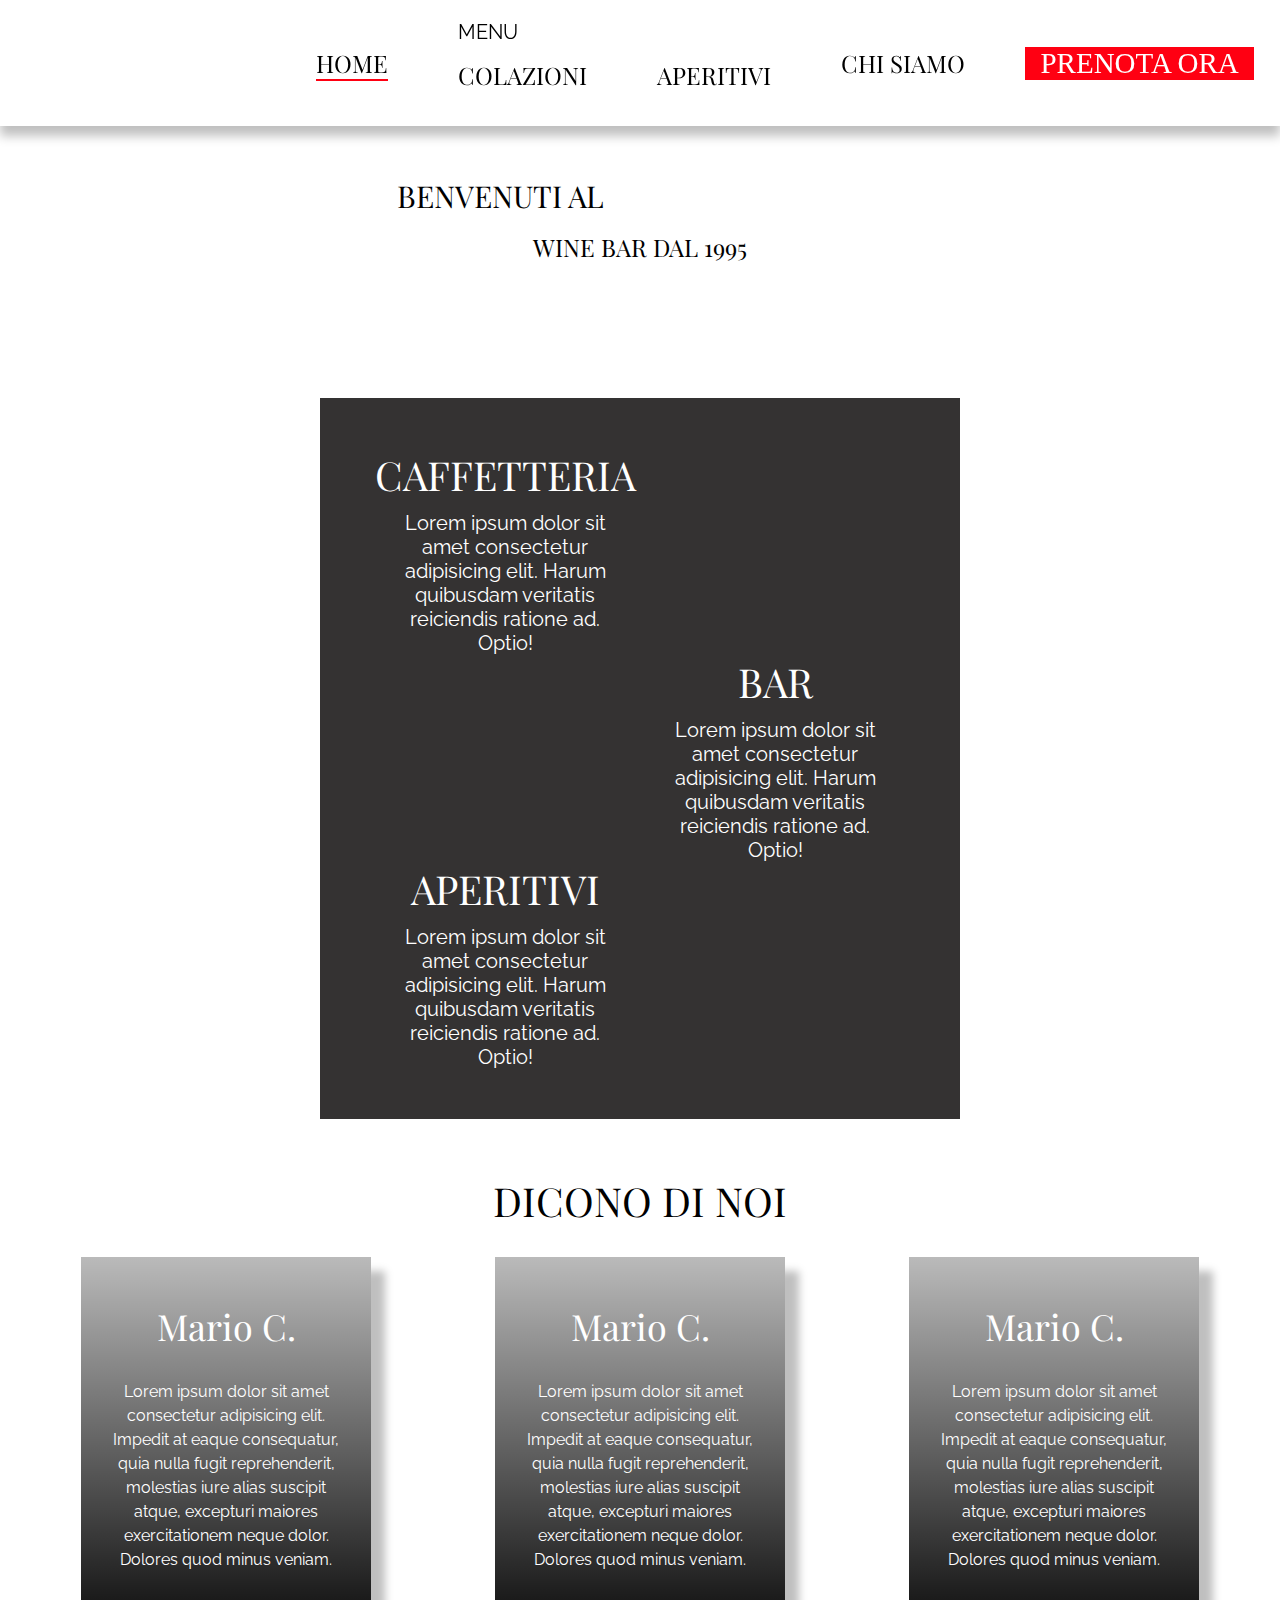
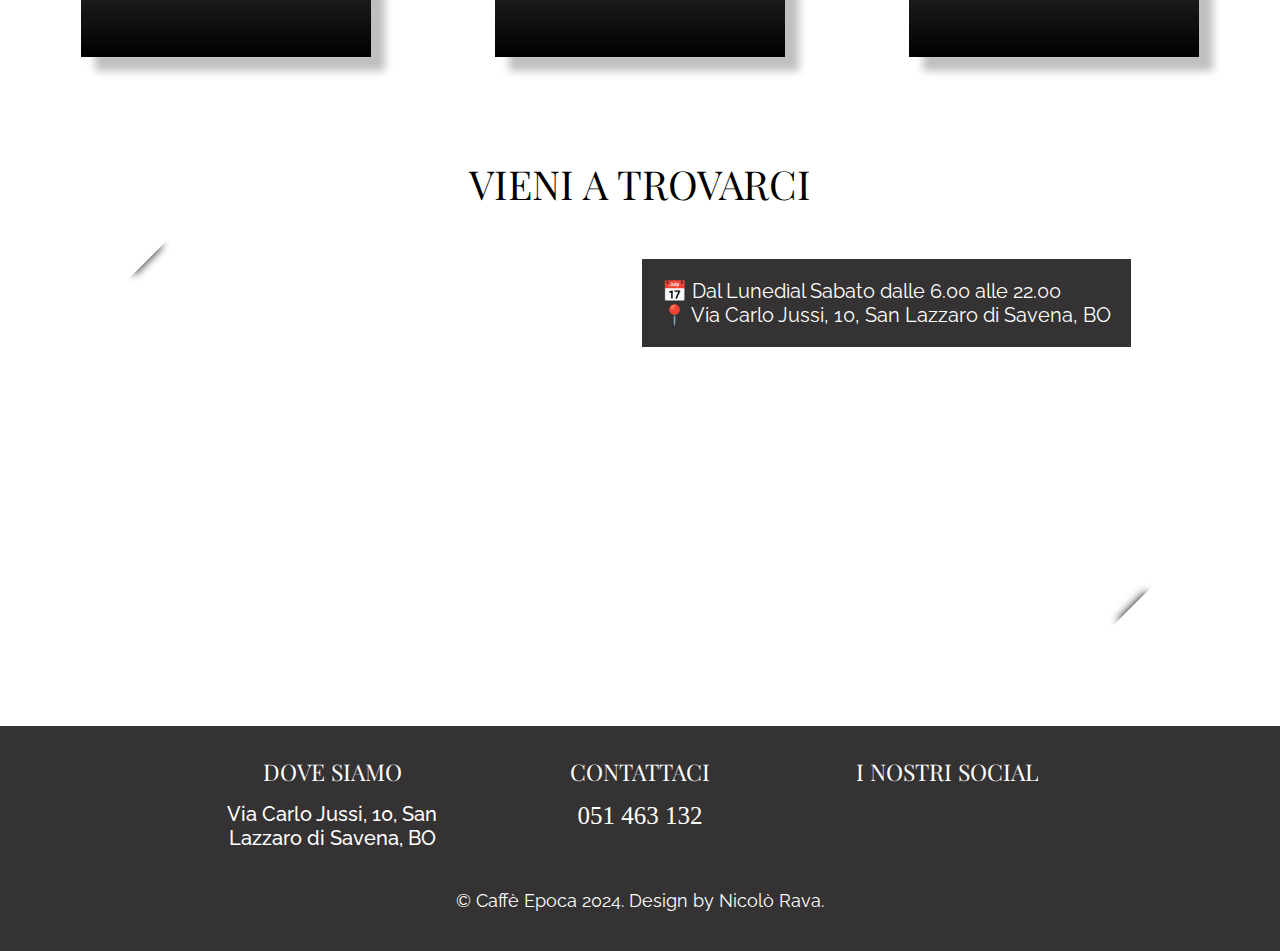
==== index.html @ f006bfeb "index.html" ====
<!DOCTYPE html>
<html lang="it">

<head>

    <!-- SET UP -->
    
    <meta charset="UTF-8">
    <meta name="viewport" content="width=device-width, initial-scale=1.0">


    <!-- TITLE -->

    <title>Home</title>


    <!-- LINK -->

    <link rel="stylesheet" href="style.css">

    <!-- GOOGLE FONT -->

    <link rel="preconnect" href="https://fonts.googleapis.com">
<link rel="preconnect" href="https://fonts.gstatic.com" crossorigin>
<link href="https://fonts.googleapis.com/css2?family=Playfair+Display:ital,wght@0,400..900;1,400..900&family=Raleway:ital,wght@0,100..900;1,100..900&display=swap" rel="stylesheet">

</head>

<body>

    <header>

        <nav class="desktop-nav">

            <img src="img/caffe-epoca-logo.svg" alt="" class="logo">

            <ul>
                <li class="attiva"><a href="home.html" aria-current="page">HOME</a></li>
                <li class="tendina-button"><p class="tendina-button-text">MENU</p>
                    <ul class="tendina">
                        <li><a href="colazioni.html">COLAZIONI</a></li>
                        <li><a href="aperitivi.html">APERITIVI</a></li>
                    </ul>
                </li>
                <li><a href="chisiamo.html">CHI SIAMO</a></li>
            </ul>
            
            
            <a href="tel:0516251024" class="cta-nav">Prenota Ora</a>

        </nav>

        <nav class="mobile-nav" id="mobile-nav">

            <ul class="mobile-nav-list">
                
                <img src="img/caffe-epoca-logo.svg" alt="" class="logo">

                <li class="attiva"><a href="home.html" aria-current="page">HOME</a></li>

                <li class="tendina-button"><p class="tendina-button-text">MENU</p>
                    <ul class="tendina">
                        <li><a href="colazioni.html">COLAZIONI</a></li>
                        <li><a href="aperitivi.html">APERITIVI</a></li>
                    </ul>
                </li>

                <li><a href="chisiamo.html">CHI SIAMO</a></li>

                <a href="tel:051463132" class="cta-nav">Prenota Ora</a>
            
            </ul>
            
        </nav>

        <button class="mobile-nav-toggle" aria-controls="mobile-nav" aria-expanded="false">

            <div class="iconrow icon-row-a"></div>
            <div class="iconrow icon-row-b"></div>
            <div class="iconrow icon-row-c"></div>
        
            <span class="visually-hidden">Menu</span>

        </button>
    
    </header>

    <main>


        <!-- HERO -->

        <section class="hero-home">
            
            <div class="hero-home-text">
        
                <div class="hero-home-wrap">
                    <h1>BENVENUTI AL</h1>
                    <img src="img/caffe-epoca-logo.svg" alt="">
                </div>
    
                <h1 class="subheader-hero">WINE BAR DAL 1995</h1>

             </div>

             <div class="hero-home-imgs">
                
                <img src="img/img-locale-fuori.png" alt="" class="img-laterali-s">
                
                <img src="img/img-locale-interno.png" alt="" class="img-centrale">
                
                <img src="img/img-locale-gazebo.png" alt="" class="img-laterali-d">
             
            </div>

        </section>
        

        <!-- LINK HERO SERVIZI -->

        <div class="link-hero-serv">

            <img src="img/link-hero-servizi.svg" alt="">

        </div>


        <!-- SERVIZI -->

        <section class="servizi">

            <div class="contenitore-servizi">

                <div class="caffetteria servizio">

                    <div class="servizio-text">
                        <h2>CAFFETTERIA</h2>
                        <p>Lorem ipsum dolor sit amet consectetur adipisicing elit. Harum quibusdam veritatis reiciendis ratione ad. Optio!</p>
                    </div>

                    <img src="img/img-caffetteria.png" alt="">

                </div>

                <div class="bar servizio">

                    <img src="img/img-bar.png" alt="">

                    <div class="servizio-text">
                        <h2>BAR</h2>
                        <p>Lorem ipsum dolor sit amet consectetur adipisicing elit. Harum quibusdam veritatis reiciendis ratione ad. Optio!</p>
                    </div>


                </div>

                <div class="aperitivi servizio">
                    
                    <div class="servizio-text">
                        <h2>APERITIVI</h2>
                        <p>Lorem ipsum dolor sit amet consectetur adipisicing elit. Harum quibusdam veritatis reiciendis ratione ad. Optio!</p>
                    </div>

                    <img src="img/img-aperitivi.png" alt="">
                
                </div>

            </div>

        </section>


        <!-- REVIEW -->

        <section class="review-section">

            <h2>DICONO DI NOI</h2>


                <!-- REVIEW 1 -->
    
            <div class="reviews">
                <div class="card-review">
                
                    <h3>Mario C.</h3>
                    <img src="img/5-stelle.svg" alt="" class="stelle">
                    <p class="review">Lorem ipsum dolor sit amet consectetur adipisicing elit. Impedit at eaque consequatur, quia nulla fugit reprehenderit, molestias iure alias suscipit atque, excepturi maiores exercitationem neque dolor. Dolores quod minus veniam.</p>
                </div>
                
                <!-- REVIEW 2 -->
                
                <div class="card-review">
                
                    <h3>Mario C.</h3>
                    <img src="img/5-stelle.svg" alt="" class="stelle">
                    <p class="review">Lorem ipsum dolor sit amet consectetur adipisicing elit. Impedit at eaque consequatur, quia nulla fugit reprehenderit, molestias iure alias suscipit atque, excepturi maiores exercitationem neque dolor. Dolores quod minus veniam.</p>
                </div>
                <!-- REVIEW 3 -->
                <div class="card-review">
                
                    <h3>Mario C.</h3>
                    <img src="img/5-stelle.svg" alt="" class="stelle">
                    <p class="review">Lorem ipsum dolor sit amet consectetur adipisicing elit. Impedit at eaque consequatur, quia nulla fugit reprehenderit, molestias iure alias suscipit atque, excepturi maiores exercitationem neque dolor. Dolores quod minus veniam.</p>
                </div>
            
            </div>
        
        </section>

        <!-- SECTION MAPPA -->

        <section class="mappa-section">

            <h2>VIENI A TROVARCI</h2>

            <div class="contenitore-mappa">
                <div class="mappa-text">
                    <p>📅 Dal Lunedìal Sabato dalle 6.00 alle 22.00</p>
                    <p>&#x1F4CD Via Carlo Jussi, 10, San Lazzaro di Savena, BO</p>
                </div>
                <div class="mappa"><iframe src="https://www.google.com/maps/embed?pb=!1m14!1m8!1m3!1d1693.0250815809072!2d11.409816026035307!3d44.46766547181553!3m2!1i1024!2i768!4f13.1!3m3!1m2!1s0x477e2bac6f98a149%3A0x6c11be1f6be3fc33!2sCaff%C3%A8%20Epoca!5e0!3m2!1sit!2sit!4v1710780669418!5m2!1sit!2sit" style="border:0;" allowfullscreen="" loading="lazy" referrerpolicy="no-referrer-when-downgrade" class="mappa-iframe"></iframe></div>
            </div>

        </section>


        <!-- FOOTER -->

        <footer>

            <div class="info-wrap">

                <div class="footer-clm">

                    <h4>Dove Siamo</h4>
                    <p>Via Carlo Jussi, 10, San Lazzaro di Savena, BO</p>

                </div>
                <div class="footer-clm">

                    <h4>Contattaci</h4>
                    <a href="tel:051463132">051 463 132</a>

                </div>
                <div class="footer-clm">
                    <h4>I Nostri Social</h4>
                    <div class="social-icons">
                        <a href="https://www.facebook.com/people/Caff%C3%A8-Epoca/100045410925925/?locale=it_IT" target="_blank"><img src="img/facebook.png" alt=""></a>
                        <a href="https://www.instagram.com/caffe.epoca/" target="_blank"><img src="img/instagram.png" alt=""></a>
                    </div>
                </div>

            </div>

            <p class="copyright">&copy Caffè Epoca 2024. Design by Nicolò Rava.</p>

        </footer>

    </main>

    <script src="script.js"></script>

</body>
</html>

<!-- 
    
    Footer a forma di timeline: Trasforma il footer in una timeline interattiva che mostra gli eventi più significativi della storia dell'azienda o del settore in cui opera. Ogni elemento della timeline potrebbe essere cliccabile, portando l'utente a una pagina con ulteriori informazioni.



-->
---- style.css ----
:root{


    /* HEADLINE */

    --ff-hl: "Playfair Display", serif;
    --fs-hero: 3rem;
    --fs-h2: 4rem;
    --fs-h3: 3.6rem;
    --fs-h4: 2.3rem;


    /*PARAGRAFI*/

    --ff-p: "Raleway", sans-serif;


    /* HEADER */

    --fs-header: 2.4rem;
    --ff-header: "Playfair Display", serif;


    /* WEIGHT */

    --light: 200;
    --regular: 400;
    --mid: 500;
    --semi-bold: 600;
    --bold: 700;


    /*COLORI*/

    --rosso: #FF0012;
    --grigio: #343232;
    --shadow: rgba(0, 0, 0, 0.25);
}

html{ scroll-behavior: smooth;
    font-size: clamp(7px, 1vw, 10px);
 }

html p{ font-size: clamp(15px, 2vw, 20px)}

 *{
    box-sizing: border-box;
    margin: 0;
    padding: 0;
 }

 body{
    margin: 0;
    overflow-x: hidden;
 }

 img{
    display: block;
    max-width: 100% ;
 }



h1{
    font-family: var(--ff-hl);
    font-weight: 400;
}

h2{
    font-family: var(--ff-hl);
    font-weight: 400;
    font-size: var(--fs-h2);
}

h3{
    font-family: var(--ff-hl);
    font-weight: 400;
    font-size: var(--fs-h3);
}

h4{
    font-family: var(--ff-hl);
    font-weight: 400;
    font-size: var(--fs-h4);
}

p{ font-family: var(--ff-p); font-weight: var(--regular);}

a{  text-decoration: none; color: currentColor;}

li{ list-style: none;}

/* HOME */

/* HEADER */

header{
    position: sticky;
    top: 0;
    padding-block: 5px;
    background-image: url(img/bg-marmo-header.png);
    background-size: 100% 100%;
    z-index: 100;
    box-shadow: 0 10px 10px var(--shadow);

}

.desktop-nav{
    display: grid;
    grid-template-columns: 1fr 60% 1fr;
}

.logo{
    margin-left: 2vw;
    align-self: center ;
}

ul{
    display: flex;
    align-items: center;
    justify-content: center;
    gap: 70px;
    margin-block: 15px;
}

li a{
    font-family: var(--ff-header);
    font-size: var(--fs-header);
    position: relative;
}

.attiva{
    position: relative;
}

.attiva::after{
    content: '';
    position: absolute;
    bottom: -2px;
    left: 0;
    height: 2px;
    width: 100%;
    background-color: var(--rosso);
}

.attiva a:hover::after {
    transform: scaleX(0);
}


li a::after{
    content:'';
    position:absolute;
    bottom:-4px;
    left:0;
    height:2px;
    background-color:var(--rosso);
    transform:scaleX(0);
    transition:transform 0.3s;
    width:100%;
}

li a:hover::after{
            transform:scaleX(1);
}



.cta-nav{
    background-color: var(--rosso);
    color: white;
    font-size: 2.9rem;
    text-transform: uppercase;
    margin-block: auto;
    margin-right: 2vw;
    place-self: end;
    padding-inline: .54em;
    height: min-content;
    width: max-content;
}


.mobile-nav, .mobile-nav-toggle{ display: none}

.visually-hidden{
    position: absolute;
    width: 1px;
    height: 1px;
    padding: 0;
    margin: -1px;
    overflow: hidden;
    clip: rect( 0, 0, 0, 0);
    white-space: nowrap;
    border: 0;
}

.hamburger-icon{
    display: none;
}

@media(max-width: 880px){

    .desktop-nav{ display: none;}

    header.white-bg{
        background: white;
        -webkit-backdrop-filter: none;
        backdrop-filter: none;
    }

    .mobile-nav{
        display: block;
        height: 100vh;
        width: 100vw;
        position: fixed;
        top:0;
        left: 100%;
        display: flex;
        align-items: center;
        justify-content: center;
        background: white;
        transition: transform ease-in-out 1.2s;
        z-index: 5;

        .mobile-nav-list{
            flex-direction: column;
        }

    }

    .mobile-nav.visible{
        position: fixed;
        top: 0;
        transform: translateX(-100%);
        z-index: 5;
    }

 .mobile-nav-toggle {
    display: flex;
    flex-direction: column;
    gap: 5px;
    margin-inline: auto;
    padding-block: 10px;
    width: 35px;
    background: none;
    border: none;
    cursor: pointer;
    position: relative;
    z-index: 10;
}

.iconrow {
    background-color: var(--rosso);
    width: 35px;
    height: 3px;
    transition: transform 1.3s, opacity 400ms linear;
}

.open.icon-row-a {
    transform: translateY(8px) rotate(45deg);
    z-index: 10;
}

.open.icon-row-b {
    opacity: 0;
}

.open.icon-row-c {
    transform: translateY(-8px) rotate(-45deg);
    z-index: 10;
}


    .cta-nav{ margin: 0;
    align-self: center ;}

    .menu-img{
        z-index: 100;
    }



}


/* HERO HOME */

.hero-home{
    position: relative;
    display: flex;
    flex-direction: column;
    gap: 50px;
    margin-inline: auto;
    margin-block: 50px;
    text-align: center;
}

.hero-home-wrap{
    display: flex;
    align-items: center;
    gap: 30px;
    justify-content: center;

    img{ width: 250px;}

    h1{ font-size: var(--fs-hero);}
}
.subheader-hero{
    margin-top: 15px;
    font-size: var(--fs-header);
}

.hero-home-imgs{
    display: grid;
    grid-template-columns: 1fr 50% 1fr;
    gap: 30px;
    width: 100%;
    height: 550px;
    place-items: center;
    margin-inline: auto;
    justify-content: center ;
    background-image: url(img/hero-bg-marmo.png);
    background-repeat: no-repeat;
    background-size: 100% 100%;
    box-shadow: 
        0px 10px 10px var(--shadow),
        0 -10px 10px var(--shadow);
        height: max-content;

    .img-laterali-s,
    .img-laterali-d{ height: 50%; object-fit: cover;}

    .img-laterali-d{ place-self: center start;}
    .img-laterali-s{ place-self: center end;}
}

/* LINK HERO SERV */

.link-hero-serv{
    display: flex;
    justify-content: center;
    align-items: center;
    margin-inline: 10%;
    position: relative;
    margin-top: 85px;
}

@media (max-width: 960px) {

    .hero-home-wrap{
        flex-direction: column;
        gap: 20px;

        img{width:175px}
    }

    .hero-home-imgs{
        display: flex;
        flex-direction: column;
        align-items: center;
        justify-content: center;
        background-image: url(img/hero-bg-marmo.png);
        background-repeat: no-repeat;
        background-size: 100% 30%;
        background-repeat: repeat-y;
        padding-block: 20px;

        img:not(.img-centrale){
            width: 65%
        }
    }

    .link-hero-serv{
        margin-top: 0px;
    }

}

/* SERVIZI */

.servizi{
    display: block;
    margin: auto;
    text-align: center;
    color: white;   
    background-color: var(--grigio);
    width: 50%;
    padding: 50px;
}

.contenitore-servizi{
    background-clip: text;
    display: block;
    margin: auto;
}

.servizio{
    display: flex;
    justify-content: center;
    align-items: center;

    img{ width:50%; object-fit:cover;}
}

.servizio-text{
    width: 50%;
    p{ width: 80%; margin-inline: auto; margin-top: 10px;}
}

@media (max-width: 960px){
    .servizi{
        width: 100%;
        padding: 0;
    }

    .servizio-text{
        p{display: none;}
        h2{
            font-size: calc(var(--fs-h2) * .85);
        }
    }
}


/* REVIEW */

.review-section{
    display: block;
    margin-inline: auto;
    text-align: center;
    margin-block: 55px;

    h2{ margin-bottom: 30px;}
}

.reviews{
    display: flex;
    justify-content: center;
    gap: 10%;
    margin-inline: 20px;
}


.card-review{
    background-image:
        linear-gradient(rgba(0, 0, 0, 0.269), black),
        url(img/bg-review-provv.png);
    background-repeat: no-repeat;
    height: 400px;
    width: 290px;
    padding-top: 45px;
    color: white;
    box-shadow: 14px 14px 8px var(--shadow);

    h3,
    p {
        /* width: 80%; */
        margin-inline: auto;
        text-align: center;
    }

    h3{
        margin-bottom: 15px;
    }

    p{
        font-weight: var(--regular);
       font-size: 16px;
       line-height: 150%;
       width: 80%;
    }

    .stelle{
        display: block;
        margin-inline: auto;
        margin-bottom: 15px;
        width: 40%;
    }
}

@media (max-width: 880px) {
    .reviews{
        flex-direction: column;
        gap: 40px;
        align-items: center;
    }

    .card-review{
        height: max-content;
        padding-bottom: 50px;
        margin: 0;
    }
}


/* MAPPA */

.mappa-section{
    margin-block: 100px;
    display: block;
    margin-inline: auto;
    text-align: center;
    overflow: hidden;
    h2{ margin-bottom: 30px;}
}

.contenitore-mappa{
    display: block;
    margin-inline: auto;
    position: relative;
    width: 80%;
}


.mappa-text{
    position: absolute;
    top: 5%;
    right: 2.1%;
    text-align: left;
    color: white;
    background-color: var(--grigio);
    padding: 2em;
    z-index: 5;
}

.mappa{
    display: block;
    position: relative;
    width: 100%;
    margin-inline: auto;
    margin-block: 0;
}

.mappa-iframe{
    position: relative;
    width: 100%;
    height: 100%;
    aspect-ratio: 16 / 6;
    margin-inline: auto;
}

.mappa::after,
.mappa::before{
    content: '';
    position: absolute;
    width: 70px;
    aspect-ratio: 1;
    box-shadow:  0px 15px 10px -15px black;
    z-index: 5;
}

.mappa::before{
    top: -40px;
    left: -40px;
    rotate: -45deg;
    background-color: white;
}

.mappa::after{
    bottom: -40px;
    right: -40px;
    rotate: 135deg;
    background-color: white;
}

@media (max-width: 960px){

    .mappa-section{
        margin-block: 50px;
        h2{ margin-bottom: 30px;}
    }

    .mappa{
        width: 100%;
        aspect-ratio: 16 / 12;
    }

    .mappa-text{
        display: block;
        position: relative;
        left: 0;
        text-align: left;
        color: white;
        background-color: var(--grigio);
        padding: 2em;
        margin-inline: auto;
        width: 80%;
    }

    .contenitore-mappa{
        display: flex;
        flex-direction: column;
        gap: 30px;
        width: 100%;
    }
}

/* FOOTER */

footer{
    background-color: var(--grigio);
    display: flex;
    flex-direction: column;
    align-items: center;
    justify-content: center;
}


.info-wrap{
    margin-top: 30px;
    display: flex;
    text-align: center;
    gap: 3%;
    width: 70%;

    p{
        color: white;
        font-weight: var(--mid);
        text-align: center;
    }

    h4{
        color: white;
        font-weight: var(--mid);
        text-align: center;
    }
    
    a{
        color: white;
        font-size: clamp(20px , 2vw, 25px);
    }
}

.footer-clm{
    width: 100%;
    display: flex;
    flex-direction: column;
    gap: 15px;

    h4{
        font-size: var(--fs-h4);
        font-weight: var(--regular);
        text-transform: uppercase;
    }
}

.social-icons{
    display: flex;
    gap: 10%;
    justify-content: center;

    img{
        width: 60px;
    }
}

.copyright{
    margin-block: 40px;
    color: white;
    font-size: clamp(13px, 2vw, 18px);
}

@media (max-width: 700px) {
    .info-wrap{
        flex-direction: column;
        gap: 30px;

        img{
            width: 50px;
        }
    }
}
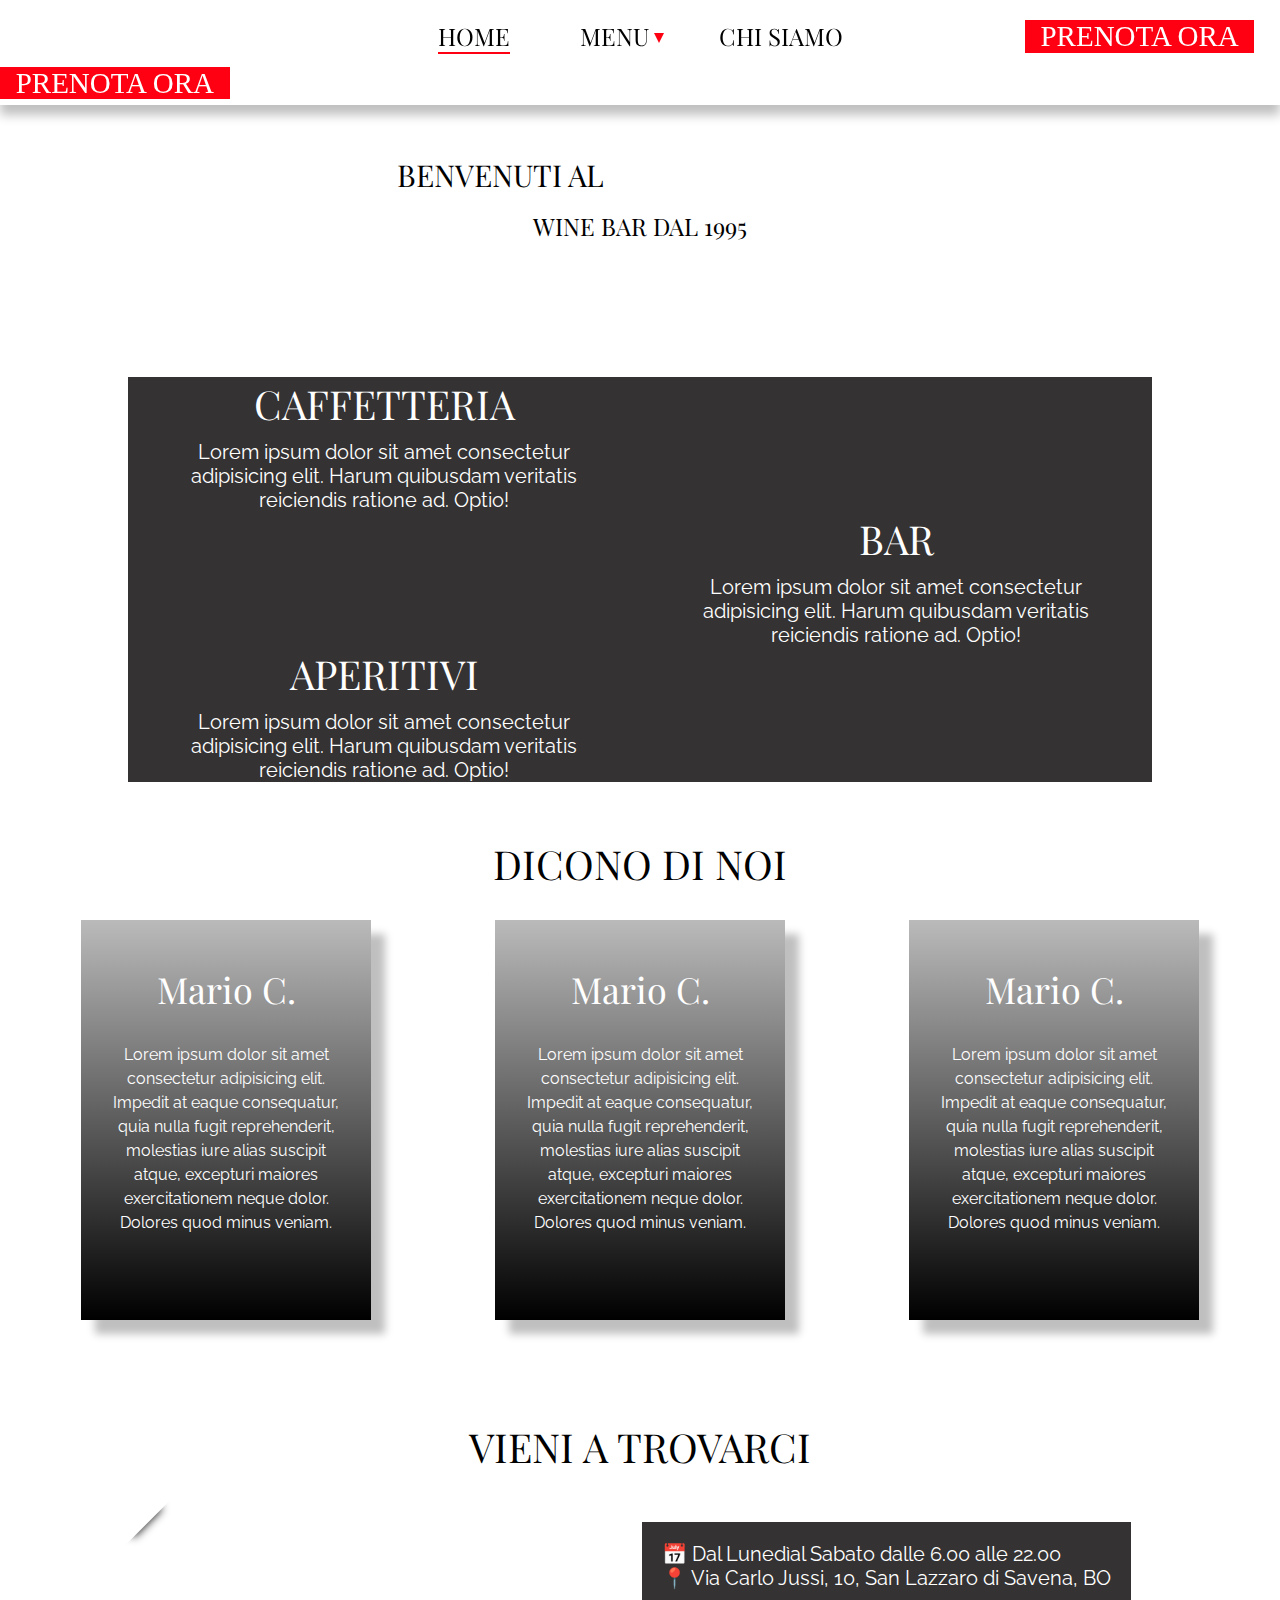
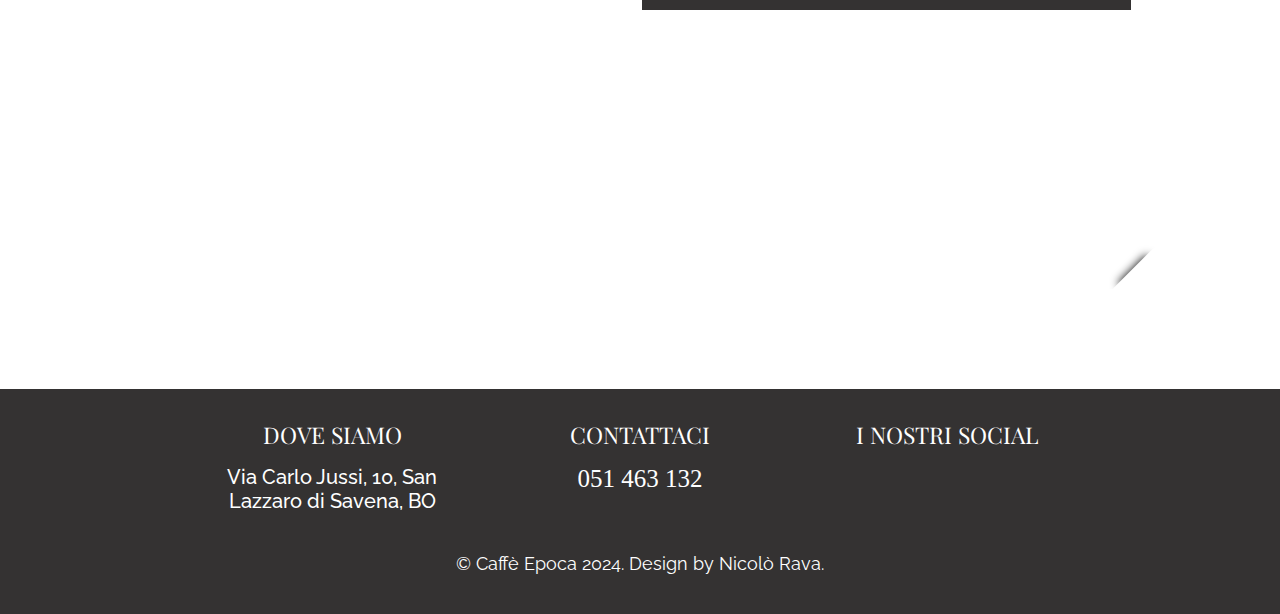
==== commit d76cc90c: "Add files via upload" ====
--- a/index.html
+++ b/index.html
@@ -72,16 +72,22 @@
             </ul>
             
         </nav>
-
-        <button class="mobile-nav-toggle" aria-controls="mobile-nav" aria-expanded="false">
-
-            <div class="iconrow icon-row-a"></div>
-            <div class="iconrow icon-row-b"></div>
-            <div class="iconrow icon-row-c"></div>
-        
-            <span class="visually-hidden">Menu</span>
-
-        </button>
+       
+        <div class="mobile-header">
+
+            <a href="tel:051463132" class="cta-nav">Prenota Ora</a>
+       
+            <button class="mobile-nav-toggle" aria-controls="mobile-nav" aria-expanded="false">
+    
+                <div class="iconrow icon-row-a"></div>
+                <div class="iconrow icon-row-b"></div>
+                <div class="iconrow icon-row-c"></div>
+    
+                <span class="visually-hidden">Menu</span>
+    
+            </button>
+        
+        </div>
     
     </header>
 
@@ -269,4 +275,4 @@
 
 
 
--->
+-->--- a/style.css
+++ b/style.css
@@ -24,6 +24,7 @@
     /* WEIGHT */
 
     --light: 200;
+    --semi-light: 300;
     --regular: 400;
     --mid: 500;
     --semi-bold: 600;
@@ -123,11 +124,82 @@
     margin-block: 15px;
 }
 
+li{
+    font-family: var(--ff-header);
+    font-size: var(--fs-header);
+    position: relative;
+}
+
 li a{
     font-family: var(--ff-header);
     font-size: var(--fs-header);
     position: relative;
 }
+
+.tendina {
+    display: none;
+    position: absolute;
+    top: calc(100% + .5rem);
+    left: 50%;
+    transform: translateX(-50%);
+    padding-inline: 1.5em;
+    padding-block: .5em;
+    text-align: center;
+    background-color: rgba(255, 255, 255, 0.629);
+    backdrop-filter: blur(10px);
+    -webkit-backdrop-filter: blur(10px);
+    box-shadow:
+    5px 5px 5px var(--shadow),
+    -5px 5px 5px var(--shadow);
+
+    li:nth-child(1){
+    position: relative;
+    }
+
+    li:nth-child(1)::before{
+        content: '';
+        position: absolute;
+        left: 50%;
+        transform: translateX(-50%);
+        bottom: -13px;
+        height: 2px;
+        width: 80%;
+        background: var(--grigio);
+    }
+
+    li:nth-child(2){
+        margin-top: 20px;
+    }
+}
+
+.tendina.show-desktop{
+    display: block;
+}
+
+.tendina-button{
+    cursor: pointer;
+}
+
+.tendina-button-text{
+    position: relative;
+    width: max-content;
+    font-family: var(--ff-header);
+    font-size: var(--fs-header);
+}
+
+.tendina-button-text::before{
+    content: '';
+    position: absolute;
+    top: 50%;
+    transform: translateY(-30%);
+    left: 108%;
+    width: 0;
+    height: 0;
+    border-right: 5px solid transparent;
+    border-left: 5px solid transparent;
+    border-top: 10px solid var(--rosso);
+}
+
 
 .attiva{
     position: relative;
@@ -143,12 +215,9 @@
     background-color: var(--rosso);
 }
 
-.attiva a:hover::after {
-    transform: scaleX(0);
-}
-
-
-li a::after{
+
+
+a::after{
     content:'';
     position:absolute;
     bottom:-4px;
@@ -160,7 +229,7 @@
     width:100%;
 }
 
-li a:hover::after{
+a:hover::after{
             transform:scaleX(1);
 }
 
@@ -235,41 +304,71 @@
         z-index: 5;
     }
 
- .mobile-nav-toggle {
-    display: flex;
-    flex-direction: column;
-    gap: 5px;
-    margin-inline: auto;
-    padding-block: 10px;
-    width: 35px;
-    background: none;
-    border: none;
-    cursor: pointer;
-    position: relative;
-    z-index: 10;
-}
-
-.iconrow {
-    background-color: var(--rosso);
-    width: 35px;
-    height: 3px;
-    transition: transform 1.3s, opacity 400ms linear;
-}
-
-.open.icon-row-a {
-    transform: translateY(8px) rotate(45deg);
-    z-index: 10;
-}
-
-.open.icon-row-b {
-    opacity: 0;
-}
-
-.open.icon-row-c {
-    transform: translateY(-8px) rotate(-45deg);
-    z-index: 10;
-}
-
+    .mobile-nav-toggle {
+        display: flex;
+        flex-direction: column;
+        gap: 5px;
+        margin-inline: auto;
+        padding-block: 10px;
+        width: 35px;
+        background: none;
+        border: none;
+        cursor: pointer;
+        position: relative;
+        z-index: 10;
+    }
+
+    .iconrow {
+        background-color: var(--rosso);
+        width: 35px;
+        height: 3px;
+        transition: transform 1.3s, opacity 400ms linear;
+    }
+
+    .open.icon-row-a {
+        transform: translateY(8px) rotate(45deg);
+        z-index: 10;
+    }
+
+    .open.icon-row-b {
+        opacity: 0;
+    }
+
+    .open.icon-row-c {
+        transform: translateY(-8px) rotate(-45deg);
+        z-index: 10;
+    }
+
+    .tendina-button-text{
+        align-self: center;
+        text-align: center;
+        left: 50%;
+        transform: translateX(-50%);
+    }
+
+    .tendina{
+        display: none;
+        text-align: center;
+        background-color: white;
+        box-shadow: none;
+
+        li:nth-child(1)::after{
+            content: '';
+            display: none;
+        }
+    }
+
+    .tendina.show-desktop{
+        display: none;
+    }
+
+    .tendina.show-mobile {
+        display: block;
+        position: relative;
+        top: 0px;
+        left: 50%;
+        transform: translateX(-50%);
+    }
 
     .cta-nav{ margin: 0;
     align-self: center ;}
@@ -322,7 +421,7 @@
     background-image: url(img/hero-bg-marmo.png);
     background-repeat: no-repeat;
     background-size: 100% 100%;
-    box-shadow: 
+    box-shadow:
         0px 10px 10px var(--shadow),
         0 -10px 10px var(--shadow);
         height: max-content;
@@ -346,6 +445,10 @@
 }
 
 @media (max-width: 960px) {
+
+    .hero-home{
+        margin-bottom: 30px;
+    }
 
     .hero-home-wrap{
         flex-direction: column;
@@ -372,6 +475,8 @@
 
     .link-hero-serv{
         margin-top: 0px;
+        width: 90%;
+        margin-inline: auto;
     }
 
 }
@@ -382,7 +487,7 @@
     display: block;
     margin: auto;
     text-align: center;
-    color: white;   
+    color: white;
     background-color: var(--grigio);
     width: 50%;
     padding: 50px;
@@ -405,6 +510,13 @@
 .servizio-text{
     width: 50%;
     p{ width: 80%; margin-inline: auto; margin-top: 10px;}
+}
+
+@media (max-width: 1300px){
+    .servizi{
+        width: 80%;
+        padding: 0;
+    }
 }
 
 @media (max-width: 960px){
@@ -545,7 +657,7 @@
     position: absolute;
     width: 70px;
     aspect-ratio: 1;
-    box-shadow:  0px 15px 10px -15px black;
+    box-shadow: 0px 15px 10px -15px black;
     z-index: 5;
 }
 
@@ -595,6 +707,407 @@
     }
 }
 
+/* MENU */
+
+/* COLAZIONE */
+
+/* HERO COLAZIONE */
+
+.hero-menus{
+    position: relative;
+    height: 60vh;
+
+    img{
+        position: fixed;
+        width: 100%;
+        height: 60vh;
+        object-fit: cover;
+        z-index: -2;
+
+        }
+
+    h1{
+        font-size: 6rem;
+        color: white;
+        text-shadow: 5px 5px 5px rgba(0, 0, 0, 0.5);
+        position: absolute;
+        top: 50%;
+        left: 5%;
+        transform: translateY(-50%);
+        width: 50%;
+        z-index: 15;
+    }
+}
+
+.hero-menus::before{
+    content: '';
+    width: 100%;
+    height: 100%;
+    position: fixed;
+    left: 0;
+    top: 0;
+    background: radial-gradient(circle at 0% 40%, rgba(0, 0, 0, .25), rgba(0, 0, 0, 0));
+    z-index: -1;
+}
+
+@media (max-width: 560px) {
+
+    .hero-menus{
+        position: relative;
+        height: 50vh;
+
+        h1{
+            font-size: 5.5rem;
+            width: min-content;
+            top: 50%;
+            left: 50%;
+            transform: translate(-50%, -50%);
+            text-align: center;
+            min-width: 250px;
+        }
+    }
+
+    .hero-menus::before{
+        background: radial-gradient(circle at center, rgba(0, 0, 0, .25), rgba(0, 0, 0, 0));
+    }
+
+}
+
+
+/*  MAIN COLAIZONI */
+
+.menu-section{
+    display: flex;
+    position: relative;
+    flex-direction: column;
+    gap: 70px;
+    padding-block: 80px;
+    background: white;
+    z-index: 10;
+
+
+    h2{
+        margin-bottom: 20px;
+    }
+
+    h3{
+        font-family: var(--ff-p);
+        font-weight: var(--semi-light);
+        margin-bottom: 7px ;
+    }
+
+    & > *{ position: relative;}
+
+    & > *:not(:last-child)::after{
+        content: '';
+        position: absolute;
+        left: 50%;
+        transform: translateX(-50%);
+        bottom: -34px;
+        width: 90%;
+        height: 2px;
+        background-color: var(--rosso);
+    }
+}
+
+
+
+.tipo-di-portata{
+    margin-left: 5%
+}
+
+.portate-del-menu{
+    display: grid;
+    width: 80%;
+    margin-left: 1%;
+    grid-template-columns: 1fr 1fr;
+    grid-template-rows: 1fr 1fr;
+    gap: 25px;
+}
+
+
+.portate-del-menu.cocktail-classici-aperitivi{
+    grid-template-columns: 1fr 1fr 1fr;
+}
+
+@media (min-width: 1300px) {
+
+    .tipo-di-portata h2{
+        margin-left: 19%;
+    }
+
+    .portate-del-menu{
+        width: 60%;
+        margin-inline: auto;
+    }
+
+    .menu-section{
+
+        & > *:not(:last-child)::after{
+        content: '';
+        position: absolute;
+        left: 45%;
+        transform: translateX(-50%);
+        bottom: -34px;
+        width: 40%;
+        height: 2px;
+        background-color: var(--rosso);
+        }
+    }
+}
+
+@media (max-width: 580px) {
+
+    .tipo-di-portata *{
+        grid-template-columns: 1fr;
+        align-self: center;
+        text-align: left;
+
+    }
+
+    .portate-del-menu{
+        display: grid;
+        width: 90%;
+        margin-left: 0;
+        margin-inline: auto;
+    }
+
+}
+
+
+
+/* PAGINA CHI SIAMO */
+
+/* CHI SIAMO HERO */
+
+.hero-chisiamo{
+
+    position: relative;
+    height: 55vh;
+
+    img{
+        width: 100vw;
+        height: 100%;
+        object-fit: cover;
+        filter: grayscale();
+        z-index: -1;
+    }
+
+    p{
+        font-family: 'AT Liberty STD Regular';
+        color: white;
+        font-size: 22.5rem;
+        position: absolute;
+        top: 50%;
+        left: 50%;
+        transform: translate(-50%, -67.5%);
+        text-shadow: -7.5px -2px 0 black;
+    }
+}
+
+
+/* TIMELINE CHI SIAMO*/
+
+.timeline-section{
+    position: relative;
+    height: 1200px;
+}
+
+.timeline{
+    width: 100%;
+    height: 100%;
+    position: absolute;
+    top: 0;
+    --q-diagonal: 88.5px;
+
+    .linea{
+        position: absolute;
+        top: 0;
+        left: 50%;
+        transform: translateX(-50%);
+        height: 1200px;
+        width: 8px;
+        background: var(--grigio);
+    }
+
+    .q{
+
+        position: absolute;
+        left: 50%;
+        transform: rotate(135deg);
+        translate: -50% 0;
+        width: 125px;
+        aspect-ratio: 1;
+        background: var(--grigio);
+    }
+
+    .q-start{
+        top: calc(200px - var(--q-diagonal) + 23px);
+    }
+
+    .q-mid{
+        top: calc(600px - var(--q-diagonal) + 23px);
+    }
+
+    .q-end{
+        top: calc(1000px - var(--q-diagonal) + 23px);
+    }
+
+    p{
+        position: absolute;
+        top: 0;
+        left: 50%;
+        transform: translateX(-50%);
+        color: white;
+        font-size: 5rem;
+        font-family: var(--ff-header);
+        font-weight: var(--regular);
+        letter-spacing: 4px;
+    }
+
+    .p-start{
+        top: calc(200px - .9em);
+    }
+
+    .p-mid{
+        top: calc(600px - .9em);
+    }
+
+    .p-end{
+        font-size: 4.5rem;
+        top: calc(1000px - .8em);
+    }
+}
+
+
+/* TIMELINE CONTENT */
+
+.timeline-content{
+    display: flex;
+    flex-direction: column;
+    position: relative;
+    width: 90%;
+    justify-content: center;
+    align-items: center;
+    margin-inline: auto;
+}
+
+.timeline-row{
+    display: flex;
+    justify-content: space-between;
+    height: 400px;
+    align-items: center;
+
+    img{
+        /* height: 150px; */
+        height: clamp(150px, 20vw, 300px);
+        object-fit: cover;
+    }
+
+    .timeline-text{
+        text-align: center;
+        width: 35%;
+        h2{ margin-bottom: 20px}
+        p{ line-height: 150%;}
+    }
+}
+
+.anno{ display: none;}
+
+
+@media (max-width: 730px) {
+
+    .final-section-about{
+        display: none;
+    }
+    .timeline{
+        display: none;
+    }
+
+    .timeline-section {
+        height: fit-content;
+    }
+
+    .timeline-content{
+        gap: 50px;
+    }
+
+    .timeline-row{
+        position: relative;
+        flex-direction: column;
+        justify-content: center;
+        width: 100vw;
+        height: fit-content;
+        gap:40px;
+
+
+        
+        img{
+            width: 100%;
+            height: auto;
+        }    
+        
+
+
+        .timeline-text:not(.anno){
+            background-color: white;
+            width: 80%;
+
+            h2{ text-transform: uppercase;}
+        }
+        
+
+    }
+
+        .reverse-row{
+            flex-direction: column-reverse;
+        }
+
+        @font-face {
+            font-family: 'AT Liberty Std Regular';
+            src: url('AT\ Liberty\ Std\ Regular/') format('onetype');
+        }
+
+        .timeline-text .anno{
+            display: block;
+            position: relative;
+            right: 12.5%;
+            width: 100vw;
+            margin-block: 60px 35px;
+            padding-bottom: 15px;
+            font-family: 'AT Liberty Std Regular', serif;
+            font-size: 50px;
+            font-style: italic;
+            background: var(--rosso);
+            color: white;
+        }
+}
+
+/* IMMAGINE FINALE  CHI SIAMO */
+
+.final-section-about{
+    position: relative;
+
+    img{
+        z-index: -1;
+    }
+    p{
+        color: white;
+        font-size: 17rem;
+        position: absolute;
+        top: 50%;
+        left: 50%;
+        transform: translate(-50%, -67.5%);
+        text-shadow: -7.5px -2px 0 black;
+    }
+}
+
+.final-about-img{
+    width: 100vw;
+    height: 65vh;
+    object-fit: cover;
+}
+
 /* FOOTER */
 
 footer{
@@ -624,7 +1137,7 @@
         font-weight: var(--mid);
         text-align: center;
     }
-    
+
     a{
         color: white;
         font-size: clamp(20px , 2vw, 25px);
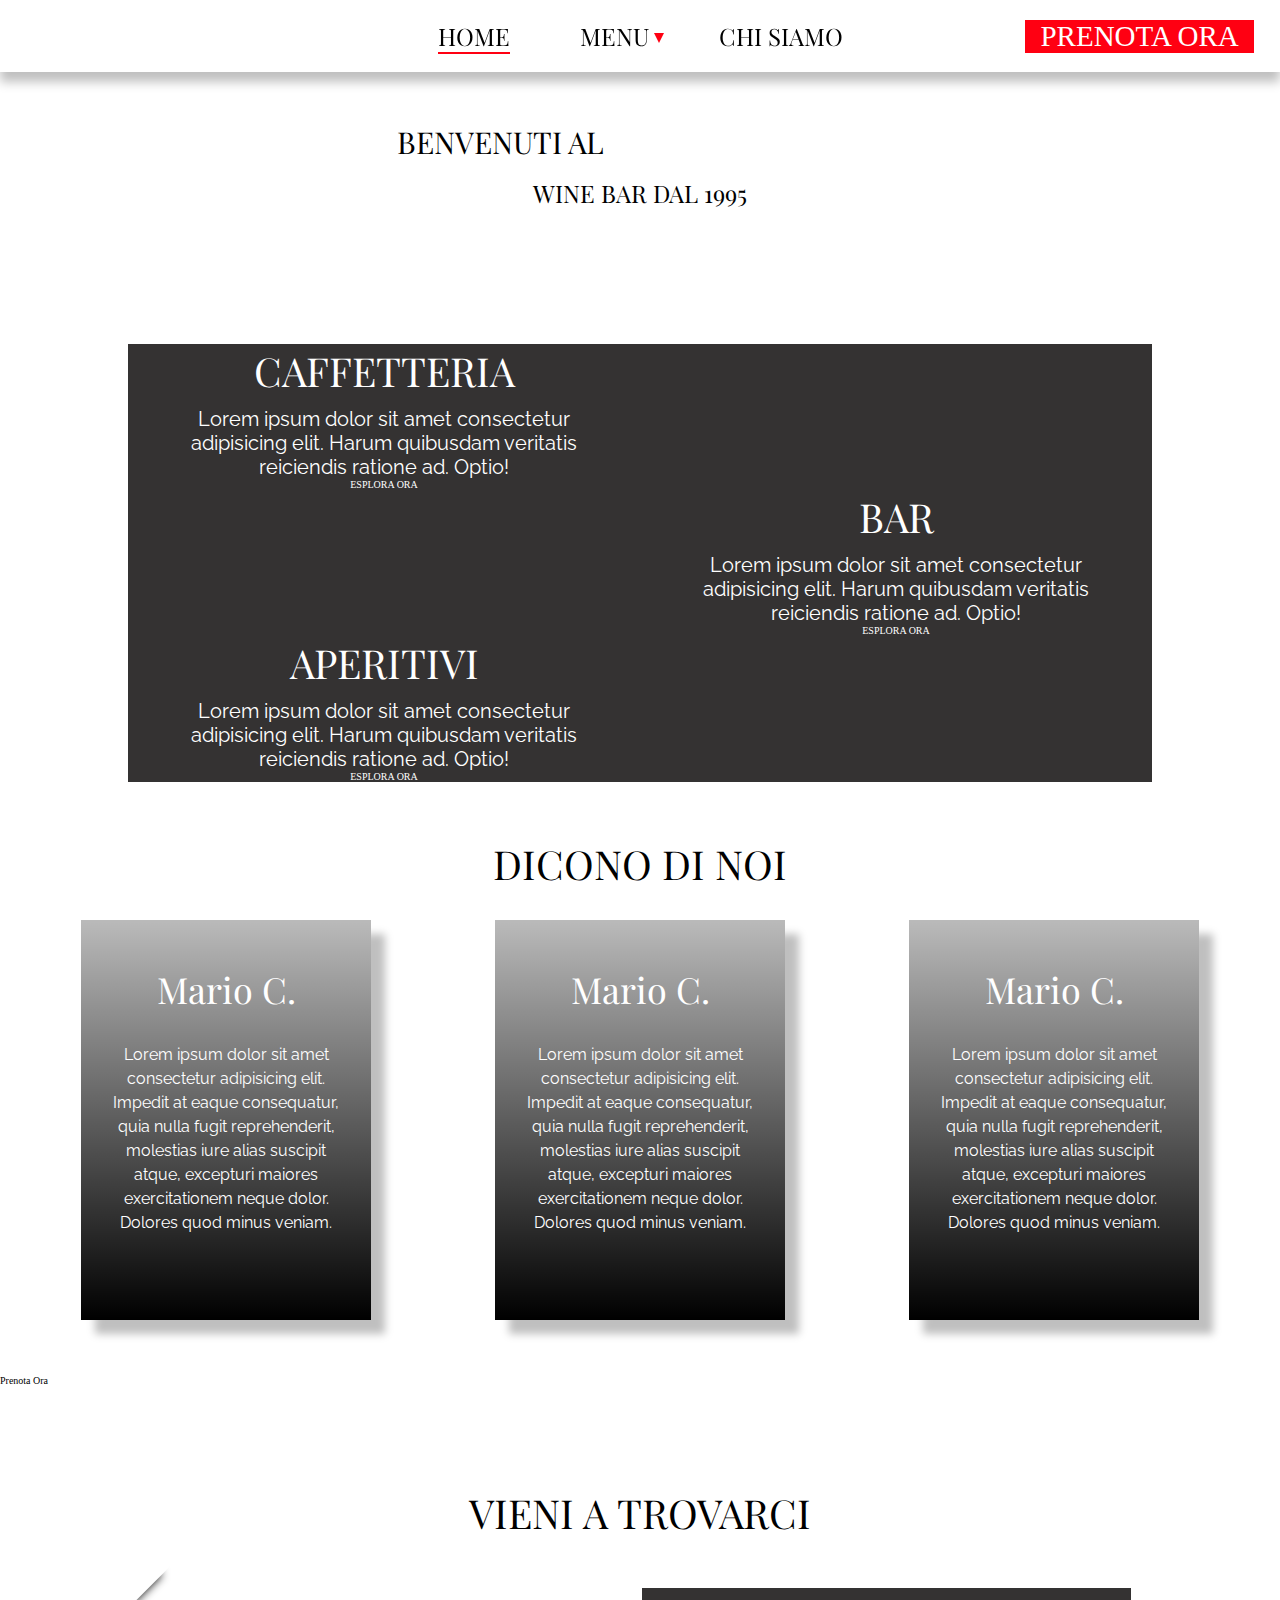
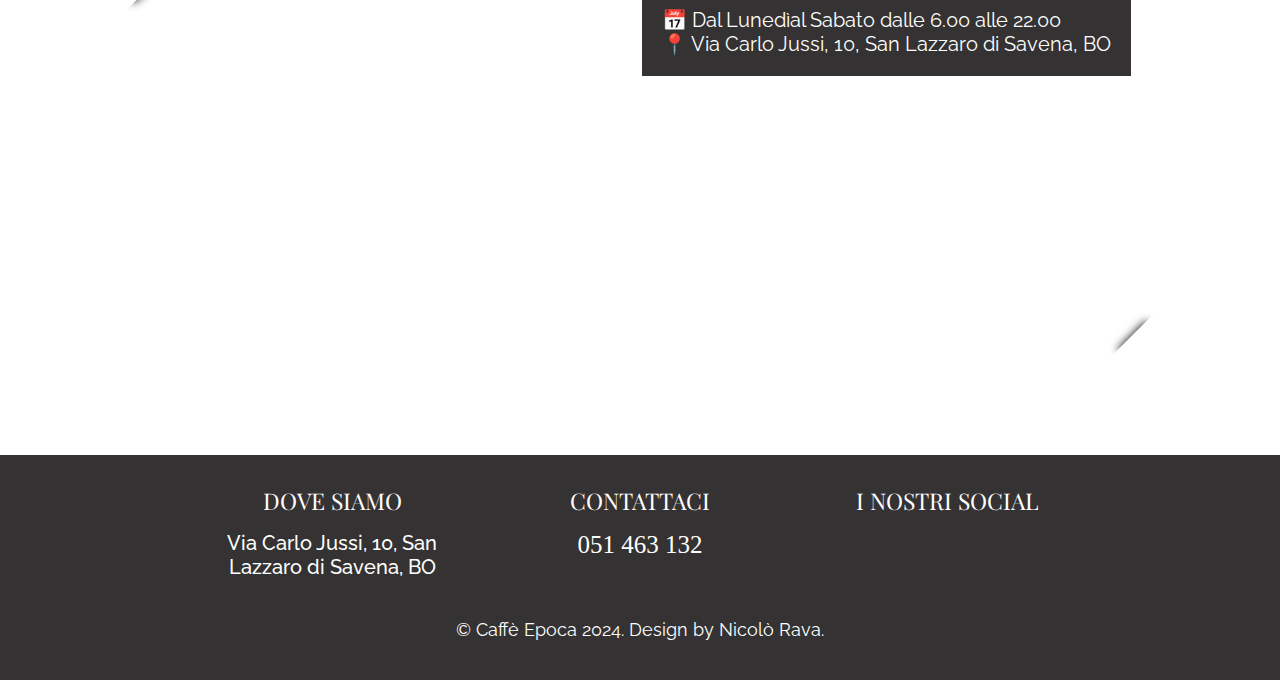
==== commit 95c3f09e: "Update index.html" ====
--- a/index.html
+++ b/index.html
@@ -75,7 +75,6 @@
        
         <div class="mobile-header">
 
-            <a href="tel:051463132" class="cta-nav">Prenota Ora</a>
        
             <button class="mobile-nav-toggle" aria-controls="mobile-nav" aria-expanded="false">
     
@@ -142,6 +141,7 @@
                     <div class="servizio-text">
                         <h2>CAFFETTERIA</h2>
                         <p>Lorem ipsum dolor sit amet consectetur adipisicing elit. Harum quibusdam veritatis reiciendis ratione ad. Optio!</p>
+                        <a href="colazioni.html#bevande" class="cta-servizi">ESPLORA ORA</a>
                     </div>
 
                     <img src="img/img-caffetteria.png" alt="">
@@ -155,6 +155,7 @@
                     <div class="servizio-text">
                         <h2>BAR</h2>
                         <p>Lorem ipsum dolor sit amet consectetur adipisicing elit. Harum quibusdam veritatis reiciendis ratione ad. Optio!</p>
+                        <a href="colazioni.html#cibo" class="cta-servizi">ESPLORA ORA</a>
                     </div>
 
 
@@ -165,6 +166,7 @@
                     <div class="servizio-text">
                         <h2>APERITIVI</h2>
                         <p>Lorem ipsum dolor sit amet consectetur adipisicing elit. Harum quibusdam veritatis reiciendis ratione ad. Optio!</p>
+                        <a href="aperitivi.html#cocktail-classici" class="cta-servizi">ESPLORA ORA</a>
                     </div>
 
                     <img src="img/img-aperitivi.png" alt="">
@@ -212,6 +214,8 @@
             </div>
         
         </section>
+
+        <a href="tel:051463132" class="cta-mid">Prenota Ora</a>
 
         <!-- SECTION MAPPA -->
 
@@ -275,4 +279,4 @@
 
 
 
--->+-->
